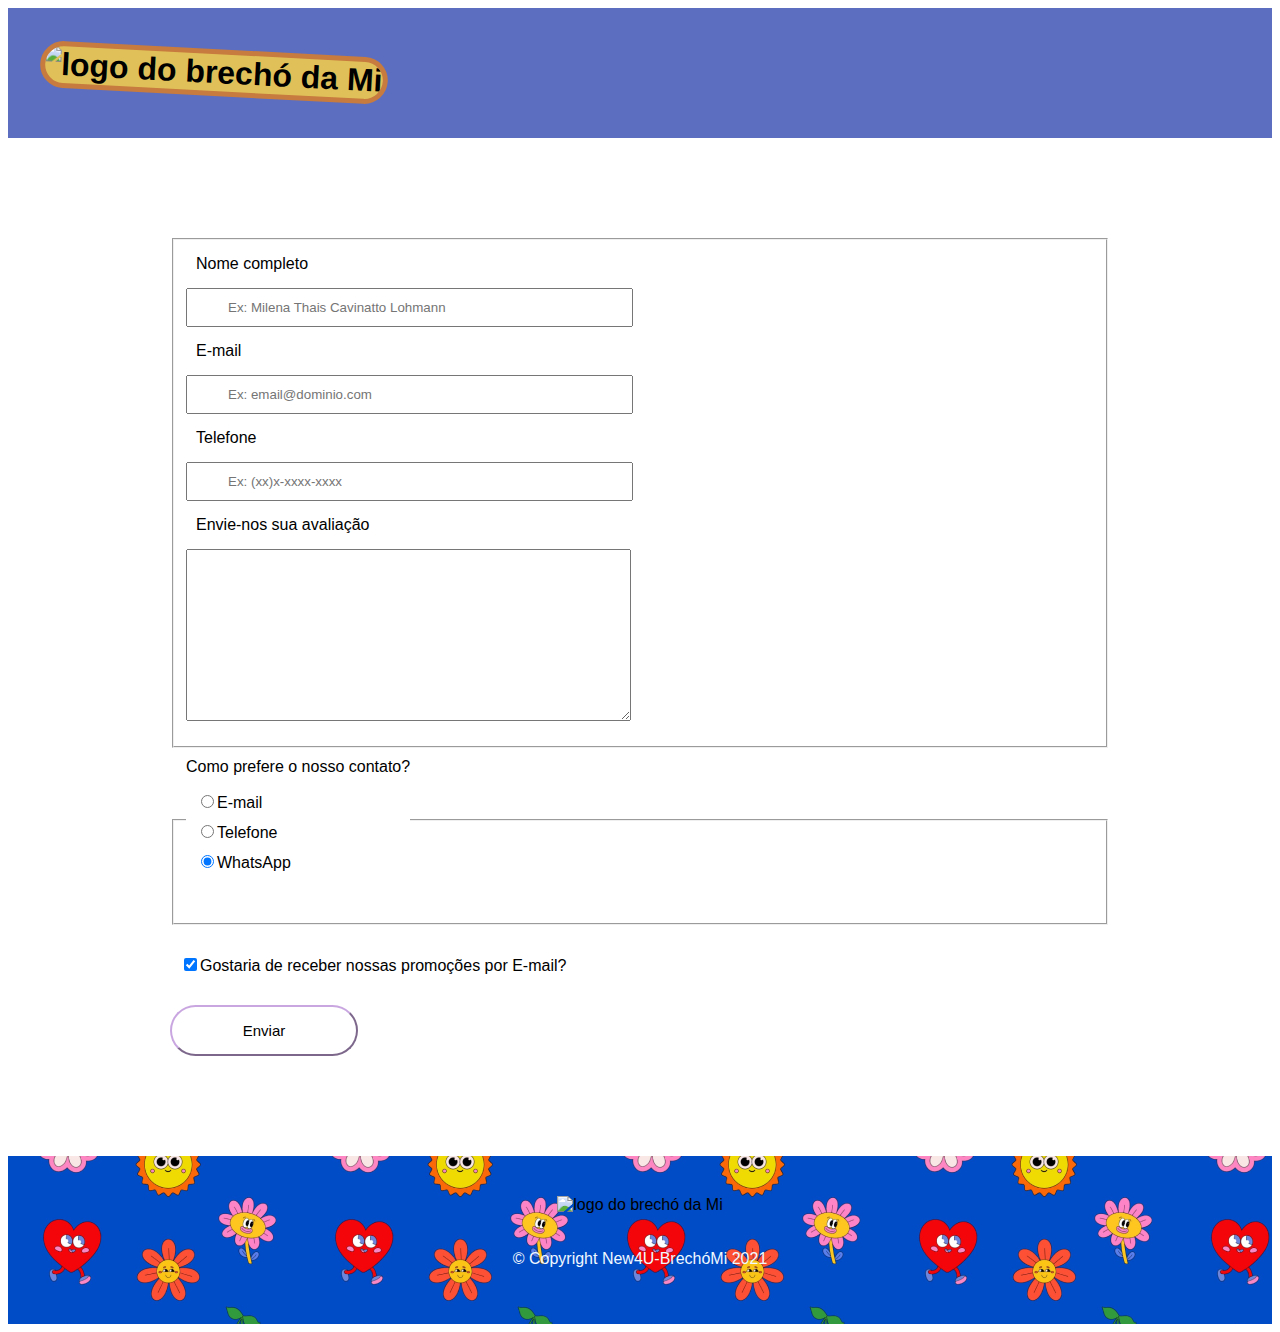
==== contato.html @ f72e6e88 "Att header changes" ====
<!DOCTYPE html>
<html>
	<head>
		<meta charset="utf-8">
		<title>Contatos</title>
		<link rel="stylesheet" href="reset.css">
		<link rel="stylesheet" href="style-contato.css">
	</head>
	<body>
		<header>
			<div class="caixa">
				<h1>
					<img class="logonew" src="logoletrasgg.png" alt="logo do brechó da Mi">
				</h1>
				<nav>
					<ul>
						<li><a href="nold.hmtl">Nold clothes</a></li>
						<li><a href="ofereca.html">Ofereça suas roupas</a></li>
						<li><a href="contatos.html">Contatos</a></li>
					</ul>
				</nav>	
			</div>	
		</header>
		<main>
			<form>
				<fieldset>	
					<label for="nomesobrenome">Nome completo</label>
					<input type="text" id="nomesobrenome" class="input-padrao" required placeholder="Ex: Milena Thais Cavinatto Lohmann">
					
					<label for="email">E-mail</label>
					<input type="email" id="email" class="input-padrao" required placeholder="Ex: email@dominio.com">

					<label for="contato"> Telefone</label>
					<input type="tel" id="contato" class="input-padrao" required placeholder="Ex: (xx)x-xxxx-xxxx">

					<label for="mensagem">Envie-nos sua avaliação</label>
					<textarea cols="50" rows="10" id="mensagem"></textarea>
				</fieldset>
				<fieldset>
					<legend class="contato-cliente">Como prefere o nosso contato?</p>
					
					<label for="radio-email"><input type="radio" name="contato" value="email" 
						id="radio-email">E-mail</label>

					<label for="radio-telefone"><input type="radio" name="contato" value="telefone" 
						id="radio-telefone">Telefone</label>

					<label for="radio-whatsapp"><input type="radio" name="contato" value="whatsapp" 
						id="radio-whatsapp" checked>WhatsApp</label>
				</fieldset>				
				<label class="checkbox"><input type="checkbox" checked>Gostaria de receber nossas promoções por E-mail?</label>
				<input type="submit" value="Enviar" class="enviar-contato">
			</form>
		</main>
	</body>	
    <footer>
		<img src="logoletras.png" alt="logo do brechó da Mi">
		<p class="copyright">&copy; Copyright New4U-BrechóMi 2021 </p>
	</footer>
</html>
---- style-contato.css ----
header {
    background: #5c6ec0;
    padding: 20px 0;
    font-family: Arial, Helvetica, sans-serif;
}
.logonew {
    box-sizing: border-box;
    background-color: rgb(224, 193, 89);
    border: 5px #c77b3e solid;
    border-radius: 50px;
    transform: rotate(3deg);
}
.caixa {
    position: relative;
    width: 1200px;
    margin: 0 auto;
    font-family: Arial, Helvetica, sans-serif;
}
nav {
    position:absolute;
    top: 75px;
    right: 40px;
    font-family: Arial, Helvetica, sans-serif;
}
nav li {
    display: inline;
    margin: 0 0 0 15px;
    font-family: Arial, Helvetica, sans-serif;
}
nav a {
    color: white;
    font-weight: bold;
    font-size: 15px;
    text-decoration: none;
    font-family: Arial, Helvetica, sans-serif;
}
nav a:hover {
    color: #d49c21;
    font-family: Arial, Helvetica, sans-serif;
}
footer {
    text-align: center;
    background: url(desenhos.png);
    padding: 40px 0;
    font-family: Arial, Helvetica, sans-serif;
}
.copyright {
    font-size: 13 px;
    color: aliceblue;
    padding-top: 20px;
    font-family: Arial, Helvetica, sans-serif;
}main {
    width: 940px;
    margin: 0 auto;
    font-family: Arial, Helvetica, sans-serif;
}
form {
    margin: 100px 0;
    font-family: Arial, Helvetica, sans-serif;
}
form label {
    display: block;
    margin: 10px;
    font-family: Arial, Helvetica, sans-serif;
}
.input-padrao, form textarea {
    display: block;
    margin: 15px 0;
    padding: 10px 40px;
    width: 40%;
    font-family: Arial, Helvetica, sans-serif;
}
.contato-cliente {
    margin: 15px 0;
    padding: 10px 0;
    font-family: Arial, Helvetica, sans-serif;
}
.checkbox {
    padding: 20px 0;
    font-family: Arial, Helvetica, sans-serif;
}
.enviar-contato {
    width: 20%;
    font-family: Arial, Helvetica, sans-serif;
    padding: 15px;
    background: url(Enviar.png);
    background-position: 25%;
    border-radius: 50px;
    font-size: 15px;
    border-color: #c9a6e0;
}
.enviar-contato:hover {
    border-color: orange;
    font-family: Arial, Helvetica, sans-serif;
}
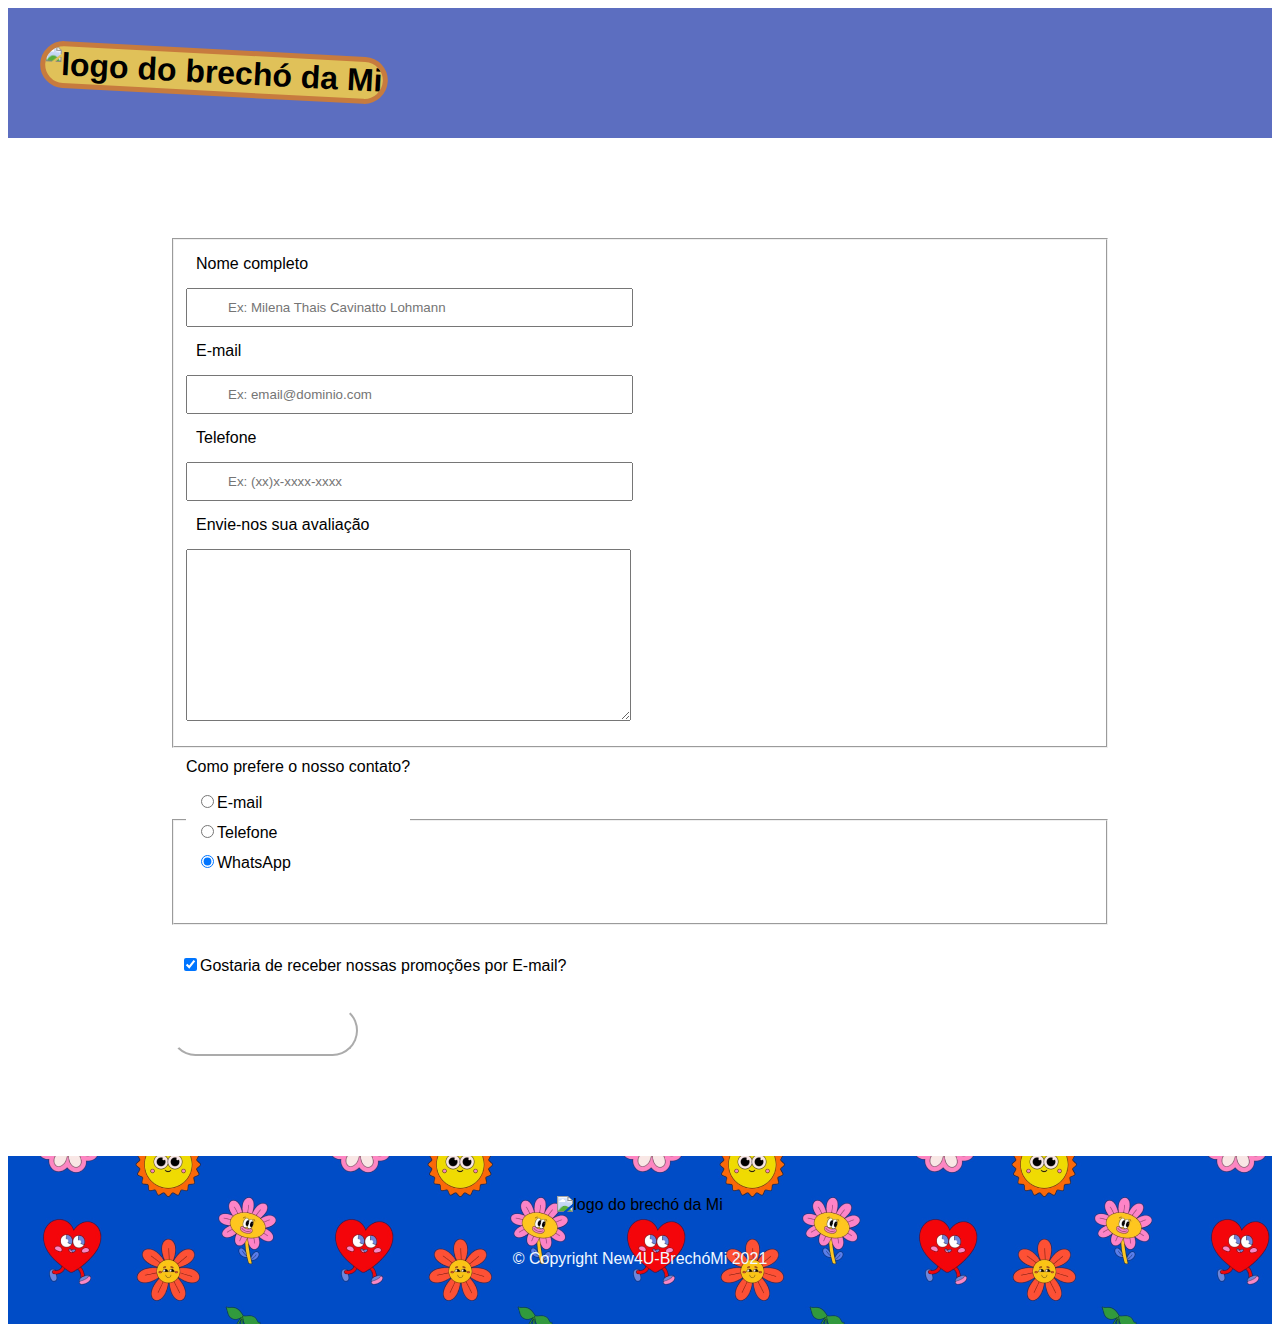
==== commit 30a887d7: "Att pequenos ajustes" ====
--- a/contato.html
+++ b/contato.html
@@ -51,7 +51,7 @@
 				<label class="checkbox"><input type="checkbox" checked>Gostaria de receber nossas promoções por E-mail?</label>
 				<input type="submit" value="Enviar" class="enviar-contato">
 			</form>
-		</main>
+		</main class="body-color">
 	</body>	
     <footer>
 		<img src="logoletras.png" alt="logo do brechó da Mi">
--- a/style-contato.css
+++ b/style-contato.css
@@ -82,14 +82,22 @@
 .enviar-contato {
     width: 20%;
     font-family: Arial, Helvetica, sans-serif;
+    font-size: 15px;
+    font-weight: bold;
+    font-size: 15px;
     padding: 15px;
     background: url(Enviar.png);
-    background-position: 25%;
+    background-position: 20%;
     border-radius: 50px;
-    font-size: 15px;
-    border-color: #c9a6e0;
+    border-color: rgb(255, 255, 255);
+    color: rgb(255, 255, 255);
+    transition: 1s all;
 }
 .enviar-contato:hover {
-    border-color: orange;
-    font-family: Arial, Helvetica, sans-serif;
+    border-color: rgb(145, 127, 26);
+    transform: scale(1.05);
+}
+.body-color {
+    width: 100%;
+    background-color: #c77b3e;
 }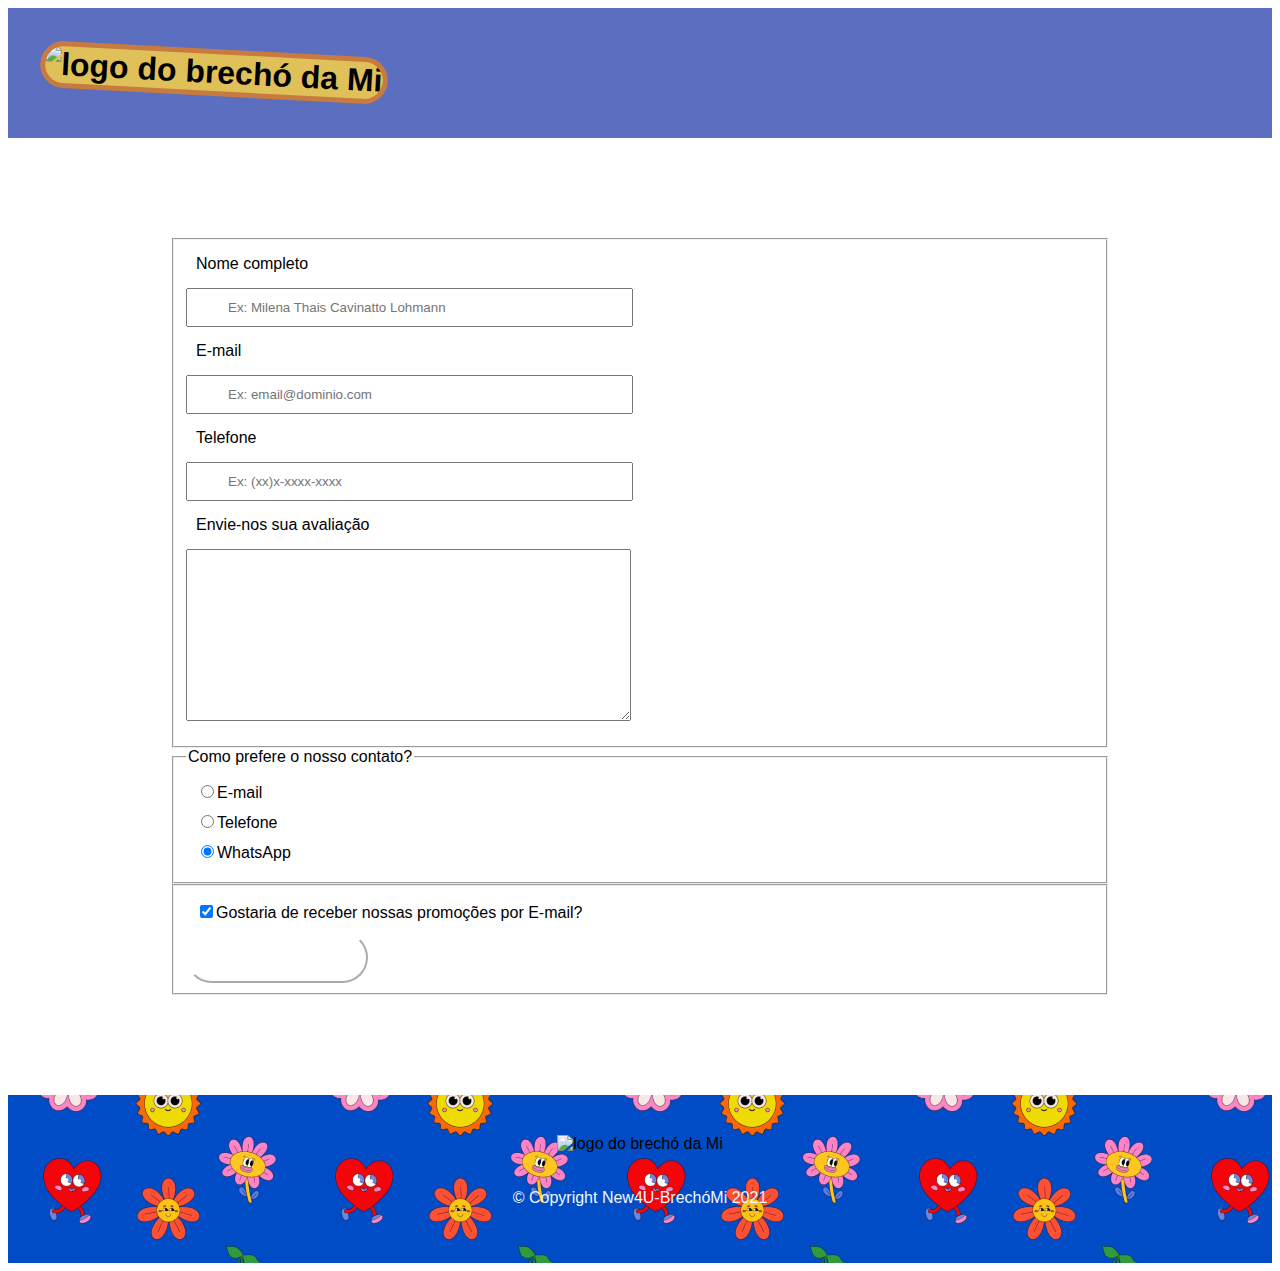
==== commit 0dcaa92f: "ultimas atts" ====
--- a/contato.html
+++ b/contato.html
@@ -2,13 +2,14 @@
 <html>
 	<head>
 		<meta charset="utf-8">
+		<meta name="viewport" content="width=device-width">
 		<title>Contatos</title>
 		<link rel="stylesheet" href="reset.css">
 		<link rel="stylesheet" href="style-contato.css">
 	</head>
 	<body>
 		<header>
-			<div class="caixa">
+			<section class="caixa">
 				<h1>
 					<img class="logonew" src="logoletrasgg.png" alt="logo do brechó da Mi">
 				</h1>
@@ -19,42 +20,49 @@
 						<li><a href="contatos.html">Contatos</a></li>
 					</ul>
 				</nav>	
-			</div>	
+			</section>	
 		</header>
 		<main>
 			<form>
-				<fieldset>	
-					<label for="nomesobrenome">Nome completo</label>
-					<input type="text" id="nomesobrenome" class="input-padrao" required placeholder="Ex: Milena Thais Cavinatto Lohmann">
-					
-					<label for="email">E-mail</label>
-					<input type="email" id="email" class="input-padrao" required placeholder="Ex: email@dominio.com">
+				<fieldset>
+					<div>	
+						<label for="nomesobrenome" class="label1">Nome completo</label>
+						<input type="text" id="nomesobrenome" class="input-padrao" required placeholder="Ex: Milena Thais Cavinatto Lohmann">
+						
+						<label for="email" class="label2">E-mail</label>
+						<input type="email" id="email" class="input-padrao" required placeholder="Ex: email@dominio.com">
 
-					<label for="contato"> Telefone</label>
-					<input type="tel" id="contato" class="input-padrao" required placeholder="Ex: (xx)x-xxxx-xxxx">
+						<label for="contato" class="label2"> Telefone</label>
+						<input type="tel" id="contato" class="input-padrao" required placeholder="Ex: (xx)x-xxxx-xxxx">
 
-					<label for="mensagem">Envie-nos sua avaliação</label>
-					<textarea cols="50" rows="10" id="mensagem"></textarea>
+						<label for="mensagem" class="label2">Envie-nos sua avaliação</label>
+						<textarea cols="50" rows="10" id="mensagem" class="input-padrao"></textarea>
+					</div>
 				</fieldset>
 				<fieldset>
-					<legend class="contato-cliente">Como prefere o nosso contato?</p>
-					
-					<label for="radio-email"><input type="radio" name="contato" value="email" 
-						id="radio-email">E-mail</label>
+						<legend class="legend-contato">Como prefere o nosso contato?</legend>
+						<label for="radio-email"><input type="radio" name="contato" value="email" 
+							id="radio-email" class="inputref">E-mail</label>
 
-					<label for="radio-telefone"><input type="radio" name="contato" value="telefone" 
-						id="radio-telefone">Telefone</label>
+						<label for="radio-telefone"><input type="radio" name="contato" value="telefone" 
+							id="radio-telefone">Telefone</label>
 
-					<label for="radio-whatsapp"><input type="radio" name="contato" value="whatsapp" 
-						id="radio-whatsapp" checked>WhatsApp</label>
-				</fieldset>				
-				<label class="checkbox"><input type="checkbox" checked>Gostaria de receber nossas promoções por E-mail?</label>
-				<input type="submit" value="Enviar" class="enviar-contato">
-			</form>
+						<label for="radio-whatsapp"><input type="radio" name="contato" value="whatsapp" 
+							id="radio-whatsapp" checked>WhatsApp</label>
+				</fieldset>
+				<fieldset>
+					<div>
+						<label><input type="checkbox" class="checkbox" checked>Gostaria de receber nossas promoções por E-mail?</label>
+						<input type="submit" value="Enviar" class="enviar-contato">
+					</div>	
+				</fieldset>	
+				</form>
 		</main class="body-color">
 	</body>	
     <footer>
-		<img src="logoletras.png" alt="logo do brechó da Mi">
-		<p class="copyright">&copy; Copyright New4U-BrechóMi 2021 </p>
-	</footer>
+		<section>
+			<img src="logoletras.png" alt="logo do brechó da Mi">
+			<p class="copyright">&copy; Copyright New4U-BrechóMi 2021 </p>
+		</section>	
+		</footer>
 </html>